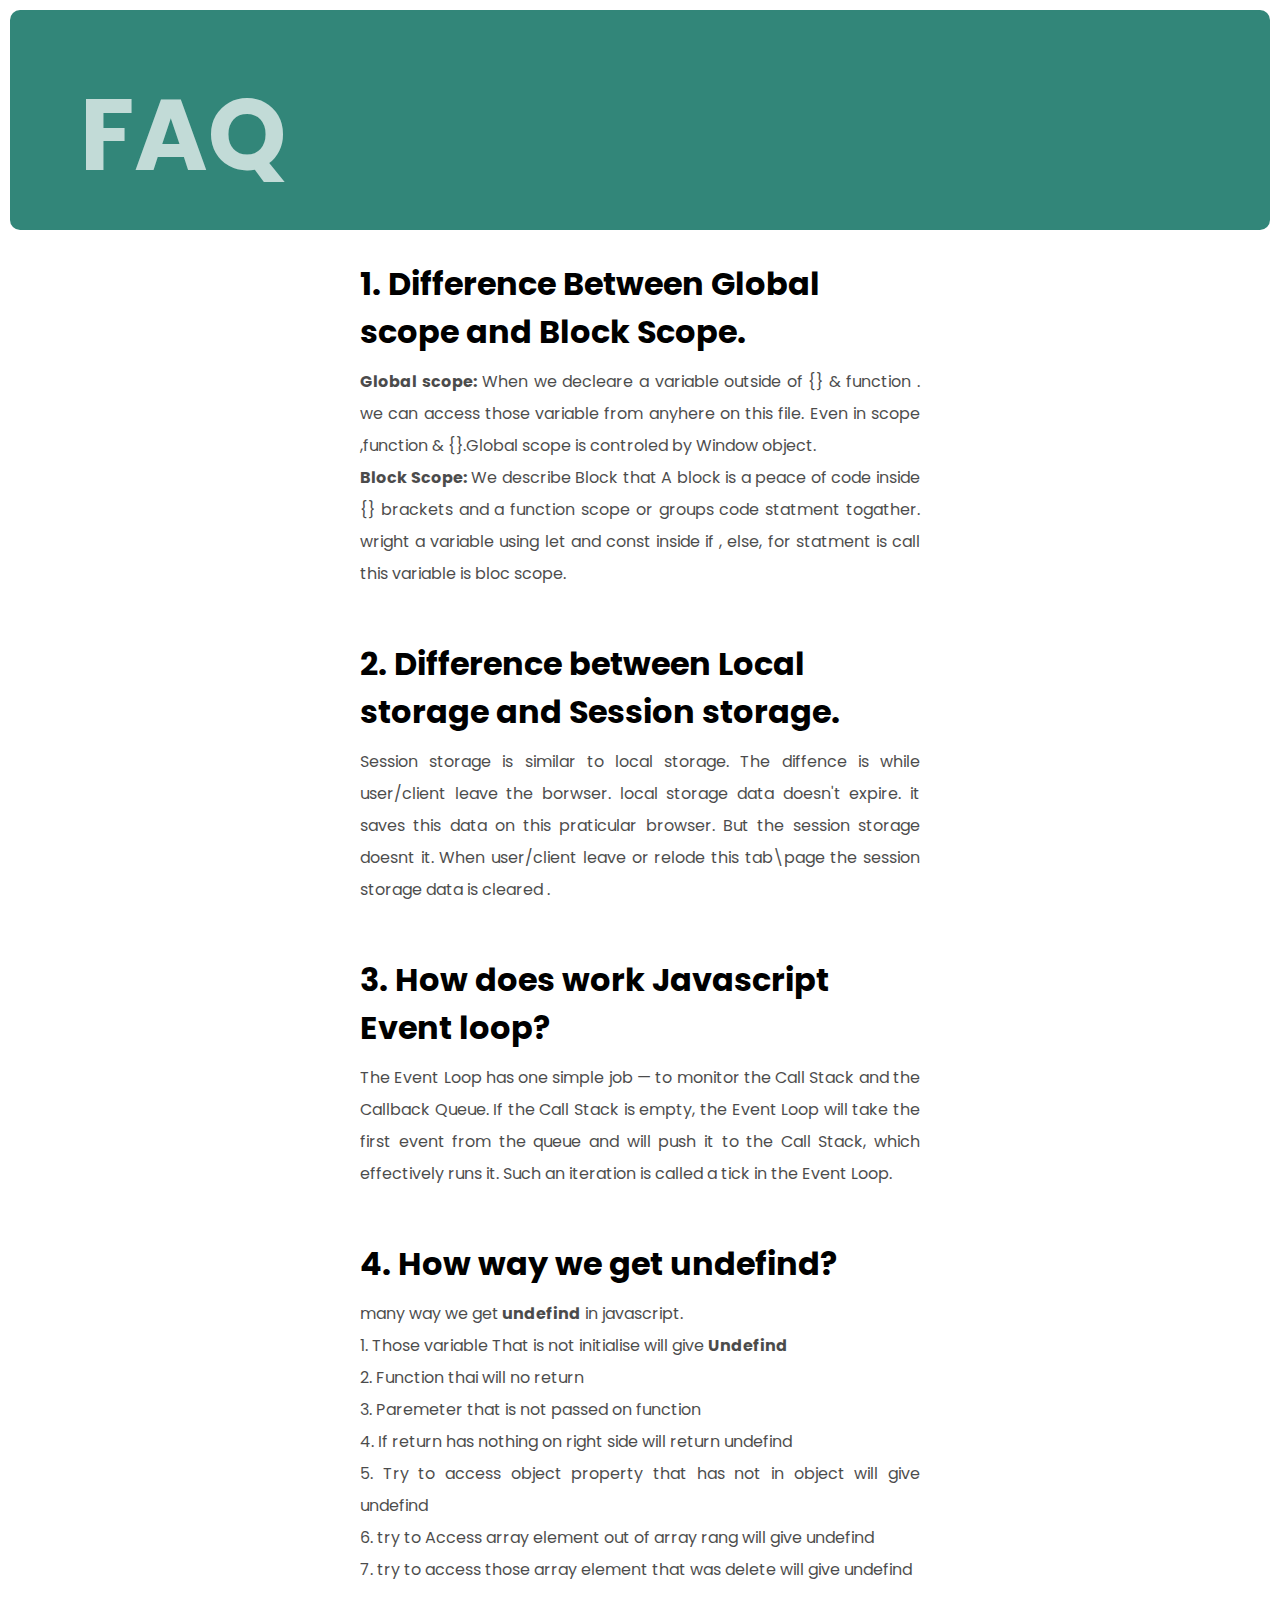
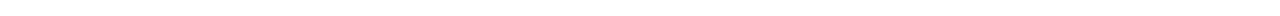
==== blog.html @ faabed00 "Add blog page" ====
<!DOCTYPE html>
<html lang="en">

<head>
    <meta charset="UTF-8">
    <meta http-equiv="X-UA-Compatible" content="IE=edge">
    <meta name="viewport" content="width=device-width, initial-scale=1.0">
    <title>Blog</title>
    <!-- google fonts  -->
    <link rel="preconnect" href="https://fonts.googleapis.com">
    <link rel="preconnect" href="https://fonts.gstatic.com" crossorigin>
    <link href="https://fonts.googleapis.com/css2?family=Poppins:wght@200;300;400;500;600;700;800&display=swap"
        rel="stylesheet">
    <link rel="stylesheet" href="blog.css">
</head>

<body>
    <header>
        <div class="header-2nd">
            <h1 class="faq-h1">FAQ</h1>
        </div>
    </header>

    <main>

        <!-- Question 1  -->
        <article>
            <h1>1. Difference Between Global scope and Block Scope.</h1>
            <div class="faq-answer">
                <p>
                    <strong>Global scope:</strong> When we decleare a variable outside of {} & function . we can access
                    those variable from anyhere on this file. Even in scope ,function & {}.Global scope is controled by
                    Window object.
                </p>
                <p>
                    <strong>Block Scope:</strong> We describe Block that A block is a peace of code inside {} brackets
                    and a
                    function
                    scope or groups code statment togather. wright a variable using let and const inside if , else, for
                    statment is call this variable is bloc scope.
                </p>
            </div>
        </article>

        <!-- Question 2 -->
        <article>
            <h1>2. Difference between Local storage and Session storage.</h1>
            <div class="faq-answer">
                <p>
                    Session storage is similar to local storage. The diffence is while user/client leave the borwser.
                    local storage data doesn't expire. it saves this data on this praticular browser. But the session
                    storage doesnt it. When user/client leave or relode this tab\page the session storage data is
                    cleared .
                </p>
            </div>
        </article>

        <!-- question 3 -->
        <article>
            <h1>3. How does work Javascript Event loop?</h1>
            <div class="faq-answer">
                <p>
                    The Event Loop has one simple job — to monitor the Call Stack and the Callback Queue. If the Call
                    Stack is empty, the Event Loop will take the first event from the queue and will push it to the Call
                    Stack, which effectively runs it. Such an iteration is called a tick in the Event Loop.
                </p>
            </div>
        </article>
        <!-- question 4 -->
        <article>
            <h1>4. How way we get undefind? </h1>
            <div class="faq-answer">
                <p>
                    many way we get<strong> undefind</strong> in javascript.
                <ol>
                    <li>Those variable That is not initialise will give <strong>Undefind</strong></li>
                    <li>Function thai will no return</li>
                    <li>Paremeter that is not passed on function</li>
                    <li>If return has nothing on right side will return undefind</li>
                    <li>Try to access object property that has not in object will give undefind</li>
                    <li>try to Access array element out of array rang will give undefind</li>
                    <li>try to access those array element that was delete will give undefind</li>
                </ol>
                </p>
            </div>
        </article>
    </main>

</body>

</html>
---- blog.css ----
* {
    padding: 0;
    margin: 0;
    box-sizing: border-box;
    font-family: 'Poppins', sans-serif;
}

.header-2nd {
    background-color: #328679;
    color: white;
    padding: 50px 20px 20px;
    margin: 10px;
    border-radius: 10px;
}

.faq-h1 {
    padding-left: 50px;
    font-size: 100px;
    opacity: .7;
}

main {
    max-width: 600px;
    margin: auto;
}

article {
    padding: 20px;
}

.faq-answer {
    opacity: .7;
    padding: 10px 0;
    line-height: 2;
    text-align: justify;
}

ol {
    list-style-position: inside;
}

@media only screen and (max-width: 340px) {
    .faq-h1 {
        padding: 20px;
        font-size: 50px;
    }

    main h1 {
        font-size: 20px;
    }
}
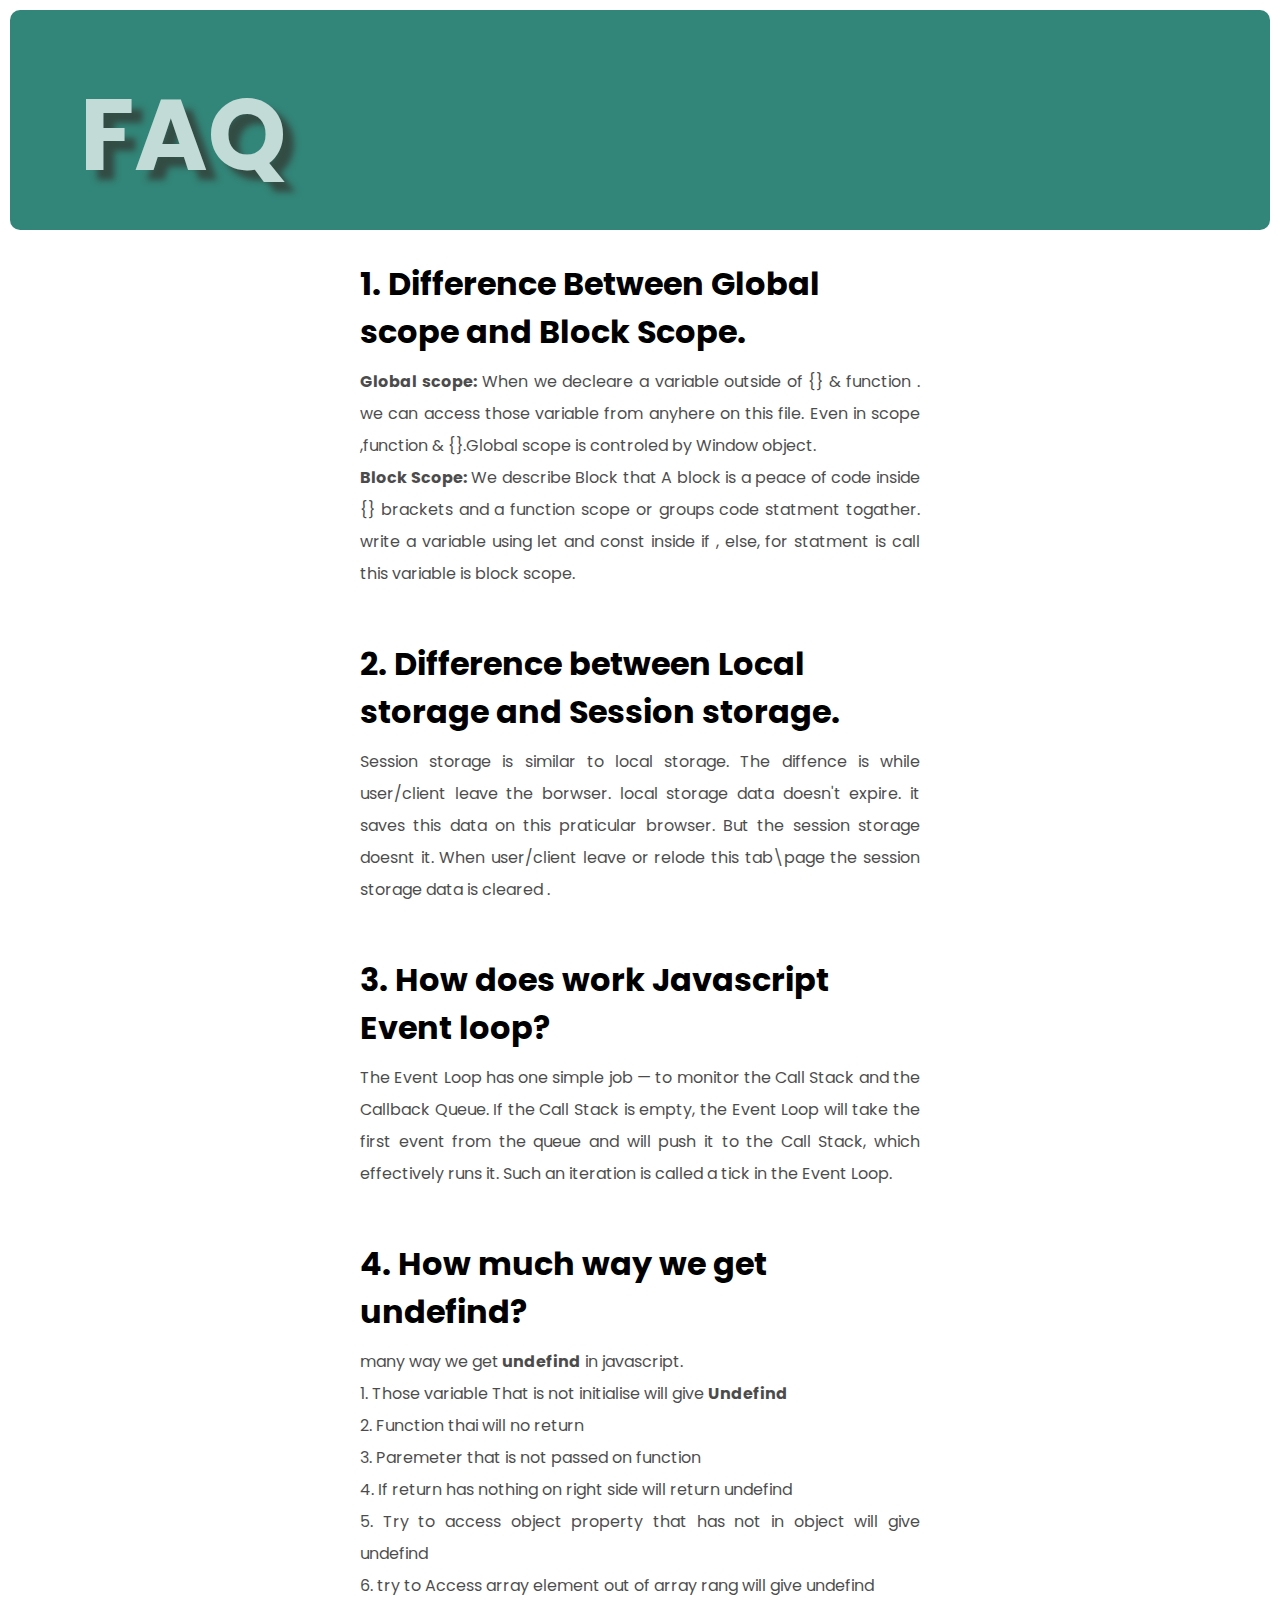
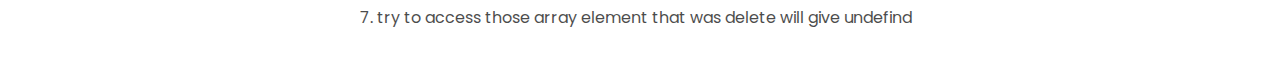
==== commit ec314ebb: "fix all assainment bug" ====
--- a/blog.html
+++ b/blog.html
@@ -36,8 +36,8 @@
                     <strong>Block Scope:</strong> We describe Block that A block is a peace of code inside {} brackets
                     and a
                     function
-                    scope or groups code statment togather. wright a variable using let and const inside if , else, for
-                    statment is call this variable is bloc scope.
+                    scope or groups code statment togather. write a variable using let and const inside if , else, for
+                    statment is call this variable is block scope.
                 </p>
             </div>
         </article>
@@ -68,7 +68,7 @@
         </article>
         <!-- question 4 -->
         <article>
-            <h1>4. How way we get undefind? </h1>
+            <h1>4. How much way we get undefind? </h1>
             <div class="faq-answer">
                 <p>
                     many way we get<strong> undefind</strong> in javascript.
--- a/blog.css
+++ b/blog.css
@@ -17,6 +17,7 @@
     padding-left: 50px;
     font-size: 100px;
     opacity: .7;
+    text-shadow: 11px 10px 6px #34342e;
 }
 
 main {
@@ -40,6 +41,10 @@
 }
 
 @media only screen and (max-width: 340px) {
+    .header-2nd {
+        padding: 10px;
+    }
+
     .faq-h1 {
         padding: 20px;
         font-size: 50px;
